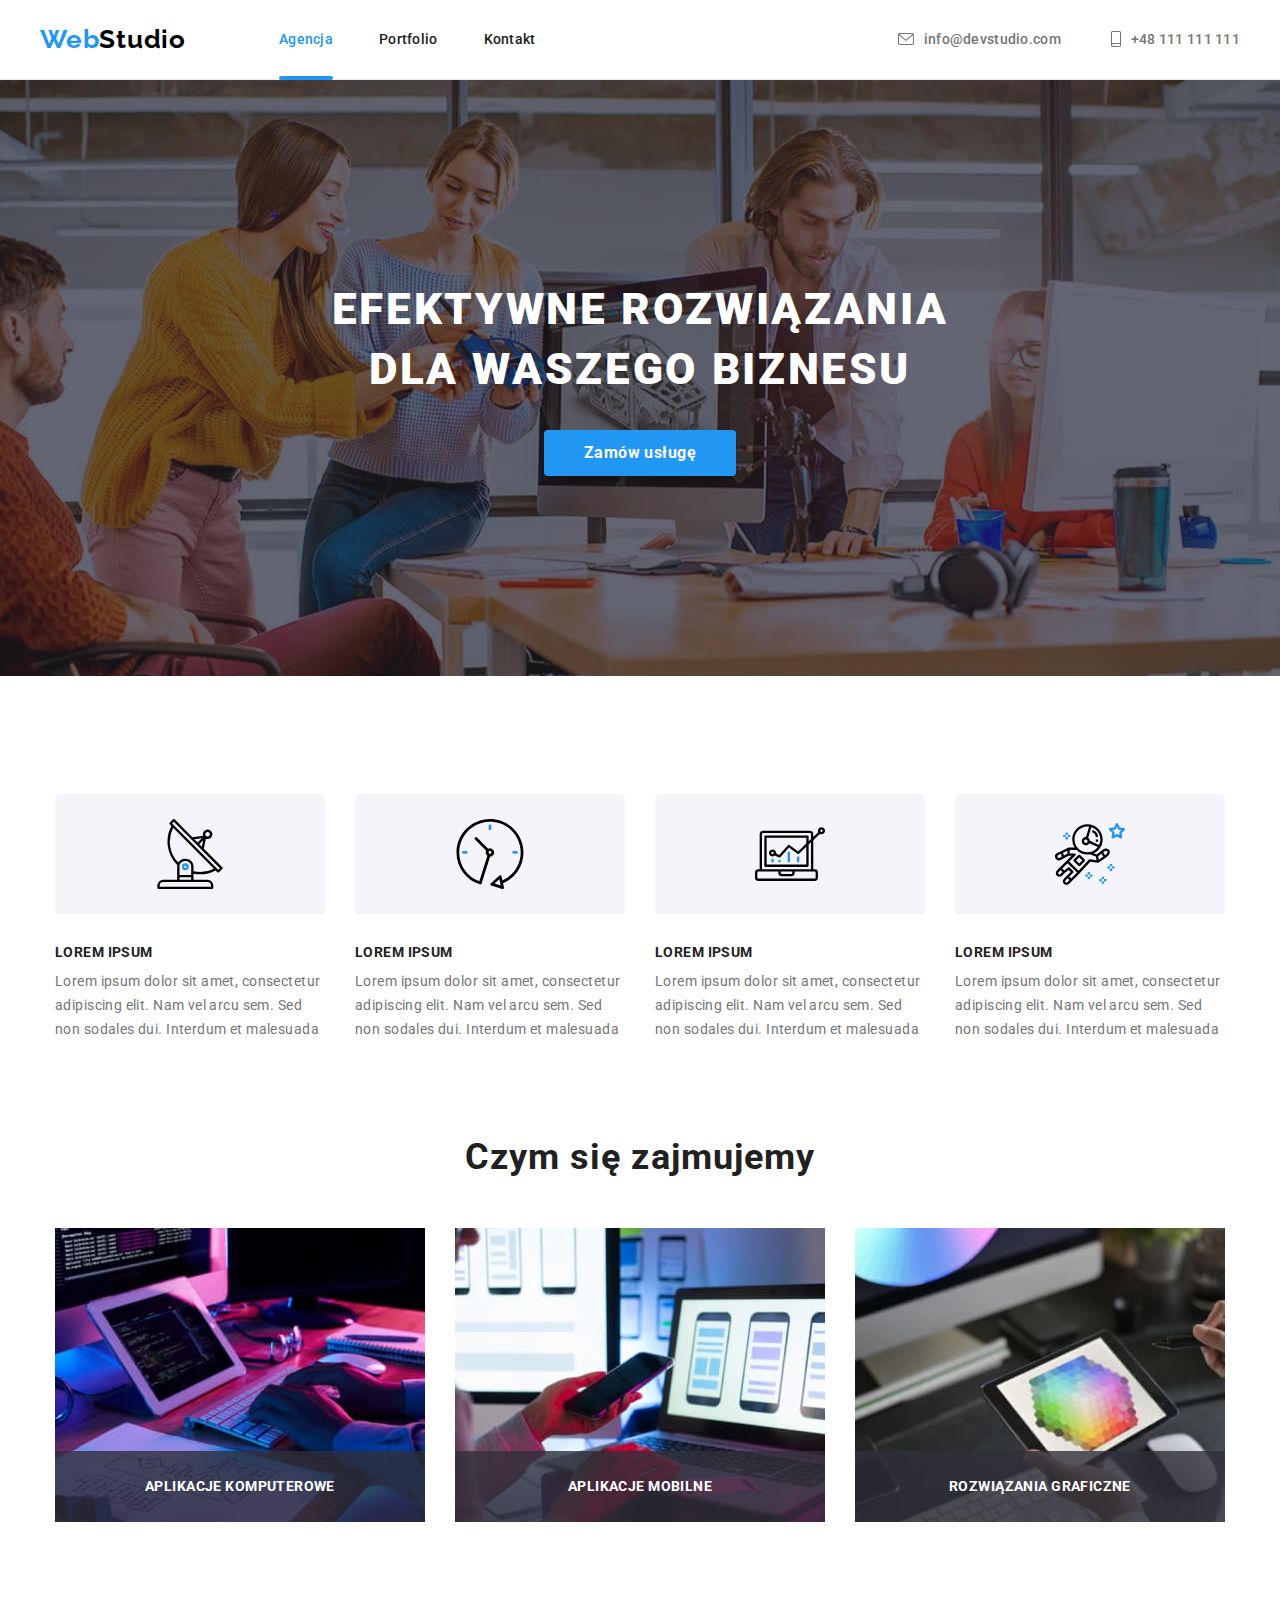
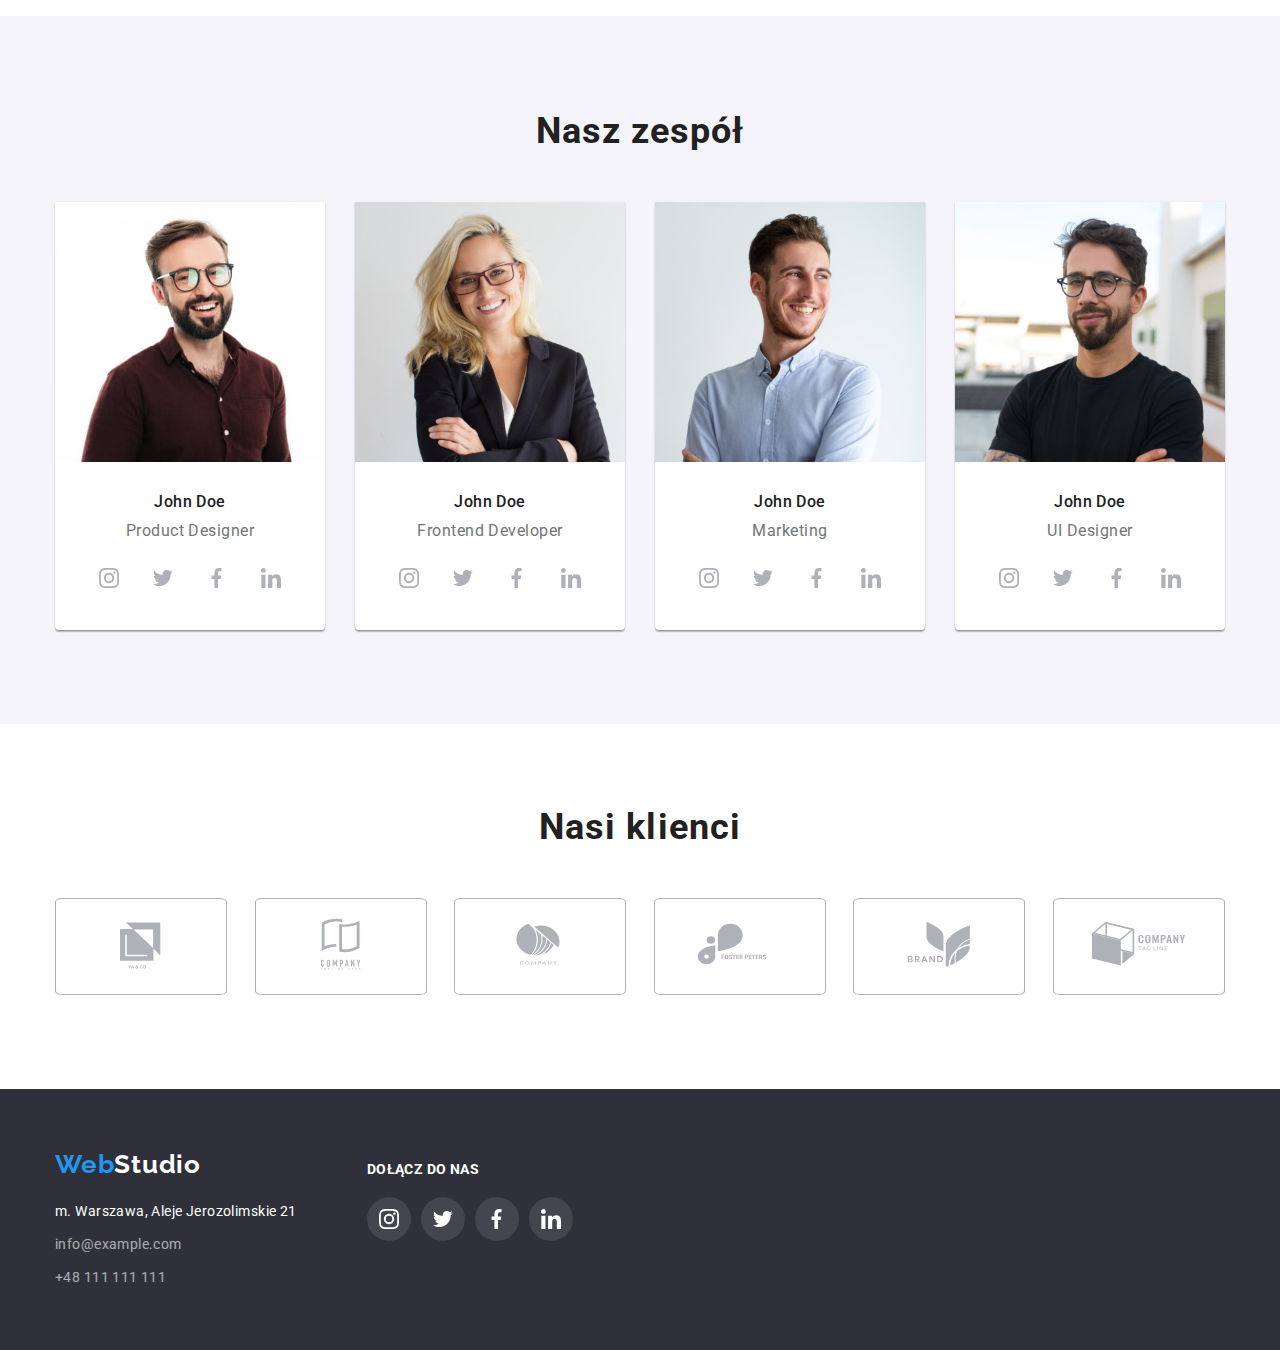
==== index.html @ 005ceef6 "first commit" ====
<!DOCTYPE html>
<html lang="pl">
  <head>
    <meta charset="utf-8" />
    <meta name="viewport" content="width=device-width, initial-scale=1.0" />
    <title>Studio</title>
    <link
      rel="stylesheet"
      href="https://cdnjs.cloudflare.com/ajax/libs/modern-normalize/1.1.0/modern-normalize.min.css"
    />
    <link rel="stylesheet" href="css/styles.css" />
  </head>
  <body>
    <header class="header">
      <div class="container container-header">
        <nav class="navigation">
          <a class="logo" href="index.html">
            <span class="logo-accent">Web</span>Studio
          </a>
          <ul class="list list-navigation">
            <li>
              <a class="link link-navigation link-active" href="index.html">
                Agencja
              </a>
            </li>
            <li>
              <a class="link link-navigation" href="portfolio.html"
                >Portfolio</a
              >
            </li>
            <li><a class="link link-navigation" href="#">Kontakt</a></li>
          </ul>
        </nav>
        <ul class="list list-contact-header">
          <li>
            <a class="link link-contact" href="mailto:info@devstudio.com">
              <svg class="icon-contact-header" width="16" height="12">
                <use href="images/icons.svg#icon-envelope"></use>
              </svg>
              info@devstudio.com
            </a>
          </li>
          <li>
            <a class="link link-contact" href="tel:+48111111111">
              <svg class="icon-contact-header" width="10" height="16">
                <use href="images/icons.svg#icon-smartphone"></use>
              </svg>
              +48 111 111 111
            </a>
          </li>
        </ul>
      </div>
    </header>
    <main>
      <!-- Hero -->

      <section class="hero">
        <div class="container">
          <h1 class="hero-header">
            <span>Efektywne rozwiązania </span><span>dla waszego biznesu</span>
          </h1>
          <button class="btn hero-btn" type="button" data-modal-open>
            Zamów usługę
          </button>
        </div>
      </section>

      <!-- Our strengths -->

      <section>
        <div class="container container-our-strength">
          <h2>&nbsp;</h2>
          <ul class="list list-our-strengths">
            <li class="list-item-our-strengths-margin">
              <div class="our-strength-icon-container">
                <svg class="our-strength-icon">
                  <use href="images/icons.svg#icon-antenna"></use>
                </svg>
              </div>
              <h4 class="our-strength-header-4">LOREM IPSUM</h4>
              <p class="strength-text">
                Lorem ipsum dolor sit amet, consectetur adipiscing elit. Nam vel
                arcu sem. Sed non sodales dui. Interdum et malesuada
              </p>
            </li>
            <li class="list-item-our-strengths-margin">
              <div class="our-strength-icon-container">
                <svg class="our-strength-icon">
                  <use href="images/icons.svg#icon-clock"></use>
                </svg>
              </div>
              <h4 class="our-strength-header-4">LOREM IPSUM</h4>
              <p class="strength-text">
                Lorem ipsum dolor sit amet, consectetur adipiscing elit. Nam vel
                arcu sem. Sed non sodales dui. Interdum et malesuada
              </p>
            </li>
            <li class="list-item-our-strengths-margin">
              <div class="our-strength-icon-container">
                <svg class="our-strength-icon">
                  <use href="images/icons.svg#icon-diagram"></use>
                </svg>
              </div>
              <h4 class="our-strength-header-4">LOREM IPSUM</h4>
              <p class="strength-text">
                Lorem ipsum dolor sit amet, consectetur adipiscing elit. Nam vel
                arcu sem. Sed non sodales dui. Interdum et malesuada
              </p>
            </li>
            <li class="list-item-our-strengths-margin">
              <div class="our-strength-icon-container">
                <svg class="our-strength-icon">
                  <use href="images/icons.svg#icon-astronaut"></use>
                </svg>
              </div>
              <h4 class="our-strength-header-4">LOREM IPSUM</h4>
              <p class="strength-text">
                Lorem ipsum dolor sit amet, consectetur adipiscing elit. Nam vel
                arcu sem. Sed non sodales dui. Interdum et malesuada
              </p>
            </li>
          </ul>
        </div>
      </section>

      <!-- What we do -->

      <section>
        <div class="container container-what-we-do">
          <h2 class="what-we-do-header-2">Czym się zajmujemy</h2>
          <ul class="list list-what-we-do">
            <li class="what-we-do-item">
              <img
                src="images/about_us/programer_typing_on_the_keyboard.jpg"
                alt="Programista piszący kod na klawiaturze"
                width="370"
                height="294"
              />
              <div class="what-we-do-text">aplikacje komputerowe</div>
            </li>
            <li class="what-we-do-item">
              <img
                src="images/about_us/paring_smartphone_with_computer.jpg"
                alt="Osoba próbująca połączyć komórkę z laptopem"
                width="370"
                height="294"
              />
              <div class="what-we-do-text">aplikacje mobilne</div>
            </li>
            <li class="what-we-do-item">
              <img
                src="images/about_us/tablet_with_color_palette.jpg"
                alt="Tablet z paletą barw"
                width="370"
                height="294"
              />
              <div class="what-we-do-text">rozwiązania graficzne</div>
            </li>
          </ul>
        </div>
      </section>

      <!-- Our team -->

      <section class="our-team">
        <div class="container container-our-team">
          <h2 class="our-team-header-2">Nasz zespół</h2>
          <ul class="list list-our-team">
            <li class="team-card">
              <img
                src="images/team/john_doe_img1.jpg"
                alt="Product Designer"
                width="270"
                height="260"
              />
              <h3 class="team-card-heading">John Doe</h3>
              <p class="team-card-content">Product Designer</p>
              <ul class="list-social-media list">
                <li class="list-social-media-item">
                  <a class="list-social-media-link" href="#">
                    <svg class="team-card-social-media-icon">
                      <use href="images/icons.svg#icon-instagram"></use>
                    </svg>
                  </a>
                </li>
                <li class="list-social-media-item">
                  <a class="list-social-media-link" href="#"
                    ><svg class="team-card-social-media-icon">
                      <use href="images/icons.svg#icon-twitter"></use>
                    </svg>
                  </a>
                </li>
                <li class="list-social-media-item">
                  <a class="list-social-media-link" href="#"
                    ><svg class="team-card-social-media-icon">
                      <use href="images/icons.svg#icon-facebook"></use>
                    </svg>
                  </a>
                </li>
                <li class="list-social-media-item">
                  <a class="list-social-media-link" href="#"
                    ><svg class="team-card-social-media-icon">
                      <use href="images/icons.svg#icon-linkedin"></use>
                    </svg>
                  </a>
                </li>
              </ul>
            </li>
            <li class="team-card">
              <img
                src="images/team/john_doe_img2.jpg"
                alt="Frontend Developer"
                width="270"
                height="260"
              />
              <h3 class="team-card-heading">John Doe</h3>
              <p class="team-card-content">Frontend Developer</p>
              <ul class="list-social-media list">
                <li class="list-social-media-item">
                  <a class="list-social-media-link" href="#">
                    <svg class="team-card-social-media-icon">
                      <use href="images/icons.svg#icon-instagram"></use>
                    </svg>
                  </a>
                </li>
                <li class="list-social-media-item">
                  <a class="list-social-media-link" href="#"
                    ><svg class="team-card-social-media-icon">
                      <use href="images/icons.svg#icon-twitter"></use>
                    </svg>
                  </a>
                </li>
                <li class="list-social-media-item">
                  <a class="list-social-media-link" href="#"
                    ><svg class="team-card-social-media-icon">
                      <use href="images/icons.svg#icon-facebook"></use>
                    </svg>
                  </a>
                </li>
                <li class="list-social-media-item">
                  <a class="list-social-media-link" href="#"
                    ><svg class="team-card-social-media-icon">
                      <use href="images/icons.svg#icon-linkedin"></use>
                    </svg>
                  </a>
                </li>
              </ul>
            </li>
            <li class="team-card">
              <img
                src="images/team/john_doe_img3.jpg"
                alt="Marketing"
                width="270"
                height="260"
              />
              <h3 class="team-card-heading">John Doe</h3>
              <p class="team-card-content">Marketing</p>
              <ul class="list-social-media list">
                <li class="list-social-media-item">
                  <a class="list-social-media-link" href="#">
                    <svg class="team-card-social-media-icon">
                      <use href="images/icons.svg#icon-instagram"></use>
                    </svg>
                  </a>
                </li>
                <li class="list-social-media-item">
                  <a class="list-social-media-link" href="#"
                    ><svg class="team-card-social-media-icon">
                      <use href="images/icons.svg#icon-twitter"></use>
                    </svg>
                  </a>
                </li>
                <li class="list-social-media-item">
                  <a class="list-social-media-link" href="#"
                    ><svg class="team-card-social-media-icon">
                      <use href="images/icons.svg#icon-facebook"></use>
                    </svg>
                  </a>
                </li>
                <li class="list-social-media-item">
                  <a class="list-social-media-link" href="#"
                    ><svg class="team-card-social-media-icon">
                      <use href="images/icons.svg#icon-linkedin"></use>
                    </svg>
                  </a>
                </li>
              </ul>
            </li>
            <li class="team-card">
              <img
                src="images/team/john_doe_img4.jpg"
                alt="UI Designer"
                width="270"
                height="260"
              />
              <h3 class="team-card-heading">John Doe</h3>
              <p class="team-card-content">UI Designer</p>
              <ul class="list-social-media list">
                <li class="list-social-media-item">
                  <a class="list-social-media-link" href="#">
                    <svg class="team-card-social-media-icon">
                      <use href="images/icons.svg#icon-instagram"></use>
                    </svg>
                  </a>
                </li>
                <li class="list-social-media-item">
                  <a class="list-social-media-link" href="#"
                    ><svg class="team-card-social-media-icon">
                      <use href="images/icons.svg#icon-twitter"></use>
                    </svg>
                  </a>
                </li>
                <li class="list-social-media-item">
                  <a class="list-social-media-link" href="#"
                    ><svg class="team-card-social-media-icon">
                      <use href="images/icons.svg#icon-facebook"></use>
                    </svg>
                  </a>
                </li>
                <li class="list-social-media-item">
                  <a class="list-social-media-link" href="#"
                    ><svg class="team-card-social-media-icon">
                      <use href="images/icons.svg#icon-linkedin"></use>
                    </svg>
                  </a>
                </li>
              </ul>
            </li>
          </ul>
        </div>
      </section>

      <!-- Our clients -->

      <section class="container">
        <h2 class="our-clients-header-2">Nasi klienci</h2>
        <ul class="our-clients-list list">
          <li>
            <a class="list-our-clients-link" href="#">
              <svg class="our-clients-icon">
                <use href="images/icons.svg#icon-ya_co"></use>
              </svg>
            </a>
          </li>
          <li>
            <a class="list-our-clients-link" href="#">
              <svg class="our-clients-icon">
                <use href="images/icons.svg#icon-company_tagline_here"></use>
              </svg>
            </a>
          </li>
          <li>
            <a class="list-our-clients-link" href="#">
              <svg class="our-clients-icon">
                <use href="images/icons.svg#icon-company"></use>
              </svg>
            </a>
          </li>
          <li>
            <a class="list-our-clients-link" href="#">
              <svg class="our-clients-icon">
                <use href="images/icons.svg#icon-foster_peters"></use>
              </svg>
            </a>
          </li>
          <li>
            <a class="list-our-clients-link" href="#">
              <svg class="our-clients-icon">
                <use href="images/icons.svg#icon-brand"></use>
              </svg>
            </a>
          </li>
          <li>
            <a class="list-our-clients-link" href="#">
              <svg class="our-clients-icon">
                <use href="images/icons.svg#icon-company_tag_line"></use>
              </svg>
            </a>
          </li>
        </ul>
      </section>
    </main>
    <footer class="footer">
      <div class="container container-footer">
        <div>
          <a class="logo footer-logo" href="index.html">
            <span class="logo-accent">Web</span>Studio
          </a>
          <address>
            <ul class="list">
              <li class="footer-list-item">
                <a
                  class="link footer-link footer-link-address"
                  href="https://goo.gl/maps/MsTkYba7Zd39PtxZA"
                  target="_blank"
                  >m. Warszawa, Aleje Jerozolimskie 21
                </a>
              </li>
              <li class="footer-list-item">
                <a class="link footer-link" href="emailto:info@example.com">
                  info@example.com
                </a>
              </li>
              <li class="footer-list-item">
                <a class="link footer-link" href="tel:+48111111111">
                  +48 111 111 111
                </a>
              </li>
            </ul>
          </address>
        </div>
        <div class="footer-join-us">
          <h3 class="footer-heading-3">Dołącz do nas</h3>
          <ul class="footer-list-social-media list">
            <li class="list-social-media-item">
              <a
                class="list-social-media-link footer-list-social-media-link"
                href="#"
              >
                <svg
                  class="team-card-social-media-icon footer-social-media-icon"
                >
                  <use href="images/icons.svg#icon-instagram"></use>
                </svg>
              </a>
            </li>
            <li class="list-social-media-item">
              <a
                class="list-social-media-link footer-list-social-media-link"
                href="#"
              >
                <svg
                  class="team-card-social-media-icon footer-social-media-icon"
                >
                  <use href="images/icons.svg#icon-twitter"></use>
                </svg>
              </a>
            </li>
            <li class="list-social-media-item">
              <a
                class="list-social-media-link footer-list-social-media-link"
                href="#"
              >
                <svg
                  class="team-card-social-media-icon footer-social-media-icon"
                >
                  <use href="images/icons.svg#icon-facebook"></use>
                </svg>
              </a>
            </li>
            <li class="list-social-media-item">
              <a
                class="list-social-media-link footer-list-social-media-link"
                href="#"
              >
                <svg
                  class="team-card-social-media-icon footer-social-media-icon"
                >
                  <use href="images/icons.svg#icon-linkedin"></use>
                </svg>
              </a>
            </li>
          </ul>
        </div>
      </div>
    </footer>
    <div class="modal-backdrop is-hidden" data-modal>
      <div class="modal-window">
        <button class="modal-window__btn" type="button" data-modal-close>
          <svg
            width="10"
            height="10"
            viewBox="0 0 11 11"
            fill="none"
            xmlns="http://www.w3.org/2000/svg"
          >
            <path
              d="M11 1.10786L9.89214 0L5.5 4.39214L1.10786 0L0 1.10786L4.39214 5.5L0 9.89214L1.10786 11L5.5 6.60786L9.89214 11L11 9.89214L6.60786 5.5L11 1.10786Z"
              fill="black"
            />
          </svg>
        </button>
      </div>
    </div>
    <script src="./js/modal.js"></script>
  </body>
</html>
---- css/styles.css ----
@import url("https://fonts.googleapis.com/css2?family=Raleway:wght@700&family=Roboto:wght@400;500;700;900&display=swap");

:root {
  --main-text-color: #757575;
  --secondary-text-color: #212121;
  --dark-background-color: #2f303a;
  --light-background-color: #f5f4fa;
  --light-color: #fff;
  --logo-text-color: #000;
  --accent: #2196f3;
  --border-bottom-color: #ececec;
  --border-projects-item-color: #eeeeee;
  --social-media-icon-color: #afb1b8;
  --our-clients-color: #afb1b8;
}

body {
  font-family: "Roboto", sans-serif;
  color: var(--main-text-color);
  font-size: 14px;
}

h1,
h2,
h3,
h4,
h5,
h6 {
  margin: 0;
  /* padding: 0; - probably to remove*/
}
ul {
  margin: 0;
  padding: 0;
}

p {
  margin: 0;
  padding: 0;
}

img {
  display: block;
}

.list {
  list-style: none;
}

.container {
  width: 1200px;
  padding: 0 15px;
  margin: auto;
  /* margin auto - center container horizontally */
}

.navigation,
.list-navigation,
.list-contact-header,
.container-header {
  display: flex;
  align-items: center;
}

.header {
  border-bottom: 1px solid var(--border-bottom-color);
}

.container-header {
  padding: 24px 0;
  justify-content: space-between;
}

.logo {
  margin-right: 93px;
  font-family: "Raleway", sans-serif;
  text-decoration: none;
  color: var(--logo-text-color);
  font-size: 26px;
  font-weight: 700;
  line-height: 1.192;
  letter-spacing: 0.03em;
}

.logo-accent {
  color: var(--accent);
}

.link-contact {
  display: flex;
  align-items: center;
}

.icon-contact-header {
  margin-right: 10px;
  fill: var(--main-text-color);
  transition: fill 250ms cubic-bezier(0.4, 0, 0.2, 1);
}

.link-contact:hover > .icon-contact-header,
.link-contact:focus > .icon-contact-header {
  fill: var(--accent);
}

/* hero */

.hero {
  max-width: 1600px;
  margin: auto;
  padding: 200px 0;
  text-align: center;
  background-image: linear-gradient(
      90deg,
      rgba(47, 48, 58, 0.4) 0%,
      rgba(47, 48, 58, 0.4) 100%
    ),
    url(../images/hero/team_working_at_car_model.jpg);
  background-repeat: no-repeat;
  background-position: center 0;
}

.hero-header {
  display: flex;
  flex-direction: column;
  font-size: 44px;
  font-weight: 900;
  line-height: 1.36;
  color: var(--light-color);
  letter-spacing: 0.06em;
  text-transform: uppercase;
}

/* Our strengths */
.list-our-strengths {
  display: flex;
}

.hero,
.container-our-strength,
.container-what-we-do {
  margin-bottom: 94px;
}

.list-item-our-strengths-margin:not(:last-of-type) {
  margin-right: 30px;
}

.our-strength-header-4 {
  margin-bottom: 10px;
  font-size: 14px;
  line-height: 1.143;
  letter-spacing: 0.03em;
  color: var(--secondary-text-color);
}

.our-strength-icon-container {
  margin-bottom: 30px;
  padding: 25px 0;
  border-radius: 4px;
  background-color: var(--light-background-color);
}

.our-strength-icon {
  display: block;
  margin: 0 auto;
  width: 70px;
  height: 70px;
}

/* What we do */

.what-we-do-header-2,
.our-team-header-2 {
  margin-bottom: 50px;
  font-size: 36px;
  line-height: 1.167;
  letter-spacing: 0.03em;
  color: var(--secondary-text-color);
  text-align: center;
}
.list-what-we-do {
  display: flex;
  justify-content: space-between;
}

.what-we-do-item {
  position: relative;
}

.what-we-do-text {
  position: absolute;
  inset: auto 0 0 0;
  /* bottom: 0;
  left: 0;
  right: 0; */
  padding: 27px 0;
  text-align: center;
  letter-spacing: 0.03em;
  text-transform: uppercase;
  font-weight: 700;
  color: var(--light-color);
  background-color: rgba(47, 48, 58, 0.8);
}
/* Our team */

.our-team {
  background-color: var(--light-background-color);
}

.container-our-team {
  padding-top: 94px;
  padding-bottom: 94px;
}

.list-our-team {
  display: flex;
  justify-content: space-between;
}

.team-card {
  padding-bottom: 30px;
  width: 270px;
  font-size: 16px;
  text-align: center;
  background-color: var(--light-color);
  box-shadow: 0px 1px 3px rgba(0, 0, 0, 0.12), 0px 1px 1px rgba(0, 0, 0, 0.14),
    0px 2px 1px rgba(0, 0, 0, 0.2);
  border-radius: 0 0 4px 4px;
}

.team-card-heading {
  margin-top: 30px;
  margin-bottom: 10px;
  font-size: 16px;
  font-weight: 500;
  line-height: 1.188;
  letter-spacing: 0.03em;
}

.team-card-content {
  line-height: 1.188;
  letter-spacing: 0.03em;
}

.team-card-heading,
.header-3-project {
  color: var(--secondary-text-color);
}

.list-social-media {
  display: flex;
  margin-left: 32px;
  margin-right: 32px;
  margin-top: 16px;
  justify-content: center;
}

.list-social-media-item:not(:last-of-type) {
  margin-right: 10px;
}

.team-card-social-media-icon {
  width: 20px;
  height: 20px;
  fill: var(--social-media-icon-color);
  transition: fill 250ms cubic-bezier(0.4, 0, 0.2, 1);
}

.list-social-media-link {
  display: block;
  padding: 12px;
  height: 44px;
  border-radius: 50%;
  transition: background-color 250ms cubic-bezier(0.4, 0, 0.2, 1);
}

.list-social-media-link:hover,
.list-social-media-link:focus {
  outline: none;
  background-color: var(--accent);
}

.list-social-media-link:focus > .team-card-social-media-icon,
.list-social-media-link:hover > .team-card-social-media-icon {
  fill: var(--light-color);
}

.link {
  letter-spacing: 0.02em;
  text-decoration: none;
  transition: color 250ms cubic-bezier(0.4, 0, 0.2, 1);
}

.link-navigation {
  margin-right: 46px;
  font-weight: 500;
  color: var(--secondary-text-color);
}

.link-contact {
  margin-left: 50px;
  font-weight: 500;
  color: var(--main-text-color);
}

.link:hover,
.link:focus,
.link-active {
  color: var(--accent);
}

.link-active {
  position: relative;
}

.link-active::after {
  content: "";
  position: absolute;
  display: block;
  margin-top: 28px;
  left: 0;
  right: 0;
  height: 4px;
  border-radius: 2px;
  background-color: var(--accent);
}

/* btn = button */
.btn {
  padding: 6px 22px;
  font-weight: 500;
  font-size: 16px;
  line-height: 1.62;
  letter-spacing: 0.03em;
  color: var(--secondary-text-color);
  background-color: var(--light-background-color);
  border: none;
  border-radius: 4px;
  cursor: pointer;
  transition: 250ms cubic-bezier(0.4, 0, 0.2, 1);
  transition-property: box-shadow, background-color, color;
}

.btn:hover,
.btn:focus,
.hero-btn {
  color: var(--light-color);
  background-color: var(--accent);
  box-shadow: 0px 3px 1px rgba(0, 0, 0, 0.1), 0px 1px 2px rgba(0, 0, 0, 0.08),
    0px 2px 2px rgba(0, 0, 0, 0.12);
}

.btn.hero-btn {
  margin-top: 30px;
  padding: 10px 40px;
  font-weight: 700;
  box-shadow: 0px 4px 4px rgba(0, 0, 0, 0.15);
}

.project-type {
  font-size: 16px;
  line-height: 1.87;
  letter-spacing: 0.03em;
  color: var(--main-text-color);
}

.strength-text {
  line-height: 1.71;
  letter-spacing: 0.03em;
}

/* Our clients */

.our-clients-header-2 {
  margin-top: 82px;
  margin-bottom: 50px;
  font-size: 36px;
  line-height: 1.17;
  letter-spacing: 0.03em;
  text-align: center;
  color: var(--secondary-text-color);
}

.our-clients-list {
  display: flex;
  justify-content: space-between;
}

.list-our-clients-link {
  display: block;
  padding: 16px 32px;
  border: 1px solid var(--our-clients-color);
  border-radius: 4%;
  transition: border-color 250ms cubic-bezier(0.4, 0, 0.2, 1);
}

.list-our-clients-link:not(:last-of-type) {
  margin-right: 30px;
}

.list-our-clients-link:hover,
.list-our-clients-link:focus {
  outline: none;
  border-color: var(--accent);
}

.list-our-clients-link:hover > .our-clients-icon,
.list-our-clients-link:focus > .our-clients-icon {
  fill: var(--accent);
}

.our-clients-icon {
  width: 106px;
  height: 60px;
  fill: var(--social-media-icon-color);
  transition: fill 250ms cubic-bezier(0.4, 0, 0.2, 1);
}

/* footer */

.footer {
  margin-top: 94px;
  padding-top: 60px;
  padding-bottom: 60px;
  color: var(--light-color);
  background-color: var(--dark-background-color);
}

.container-footer {
  display: flex;
}

.footer-join-us {
  margin-top: 12px;
  margin-left: 70px;
}

.footer-heading-3 {
  font-size: 14px;
  letter-spacing: 0.03em;
  text-transform: uppercase;
}

.footer-list-item:not(:last-of-type) {
  margin-bottom: 9px;
}

.footer-list-social-media {
  display: flex;
  margin-top: 20px;
}

.footer-list-social-media-link {
  background-color: rgba(255, 255, 255, 0.1);
}

.footer-social-media-icon {
  fill: var(--light-color);
}

.footer-logo {
  display: block;
  margin-bottom: 20px;
  color: var(--light-color);
}

.footer-link {
  font-style: normal;
  line-height: 1.71;
  letter-spacing: 0.03em;
  color: var(--light-color);
  opacity: 0.6;
}

.footer-link-address {
  opacity: 1;
}

/* PORTFOLIO */

/* section our projects */

.container-our-projects {
  margin-top: 94px;
  margin-bottom: 64px;
}

.list-btn,
.list-projects {
  display: flex;
}

.list-btn {
  margin-bottom: 50px;
  justify-content: center;
}

.list-btn-item:not(:last-of-type) {
  margin-right: 8px;
}

.list-projects {
  flex-wrap: wrap;
  justify-content: space-between;
}

.list-projects-item {
  position: relative;
  overflow: hidden;
  margin-bottom: 30px;
  border: 1px solid var(--border-projects-item-color);
  transition: box-shadow 250ms cubic-bezier(0.4, 0, 0.2, 1);
}

.list-projects-item:hover {
  box-shadow: 0px 1px 1px rgba(0, 0, 0, 0.12), 0px 4px 4px rgba(0, 0, 0, 0.06),
    1px 4px 6px rgba(0, 0, 0, 0.16);
}

.list-projects-item:hover .our-projects-info-overlay {
  transform: translateY(0%);
}
.list-projects-item-content {
  padding: 20px 24px;
  background-color: var(--light-color);
  position: relative;
  z-index: 1;
}

.header-3-project {
  margin-bottom: 4px;
  font-size: 18px;
  font-weight: 700;
  line-height: 2;
  letter-spacing: 0.06em;
}

.our-projects-info-overlay {
  position: absolute;
  transform: translateY(100%);
  top: 0;
  bottom: 110px;
  padding: 49px 24px;
  width: 100%;
  height: 100%;
  background-color: rgba(33, 150, 243, 0.9);
  font-size: 18px;
  line-height: 1.6;
  letter-spacing: 0.03em;
  color: var(--light-color);
  transition: transform 250ms cubic-bezier(0.4, 0, 0.2, 1);
}

.modal-backdrop {
  position: fixed;
  background-color: rgba(0, 0, 0, 0.2);
  top: 0;
  bottom: 0px;
  left: 0;
  right: 0;
  display: flex;
  opacity: 1;
  transition: opacity 1s, visibility 1s, transform 0.3s ease-out;
  transform: scale(1);
}

.modal-window {
  position: relative;
  width: 528px;
  min-height: 581px;
  background-color: #fff;
  margin: auto;
  box-shadow: 0px 1px 3px rgba(0, 0, 0, 0.12), 0px 1px 1px rgba(0, 0, 0, 0.14),
    0px 2px 1px rgba(0, 0, 0, 0.2);
  border-radius: 4px;
}

.modal-window__btn {
  display: flex;
  justify-content: center;
  align-items: center;
  position: absolute;
  top: 8px;
  right: 8px;
  width: 30px;
  height: 30px;
  border: 1px solid rgba(0, 0, 0, 0.1);
  border-radius: 50%;
  background-color: var(--light-color);
  cursor: pointer;
}

.is-hidden {
  visibility: hidden;
  opacity: 0;
  transform: scale(0);
  pointer-events: auto;
}
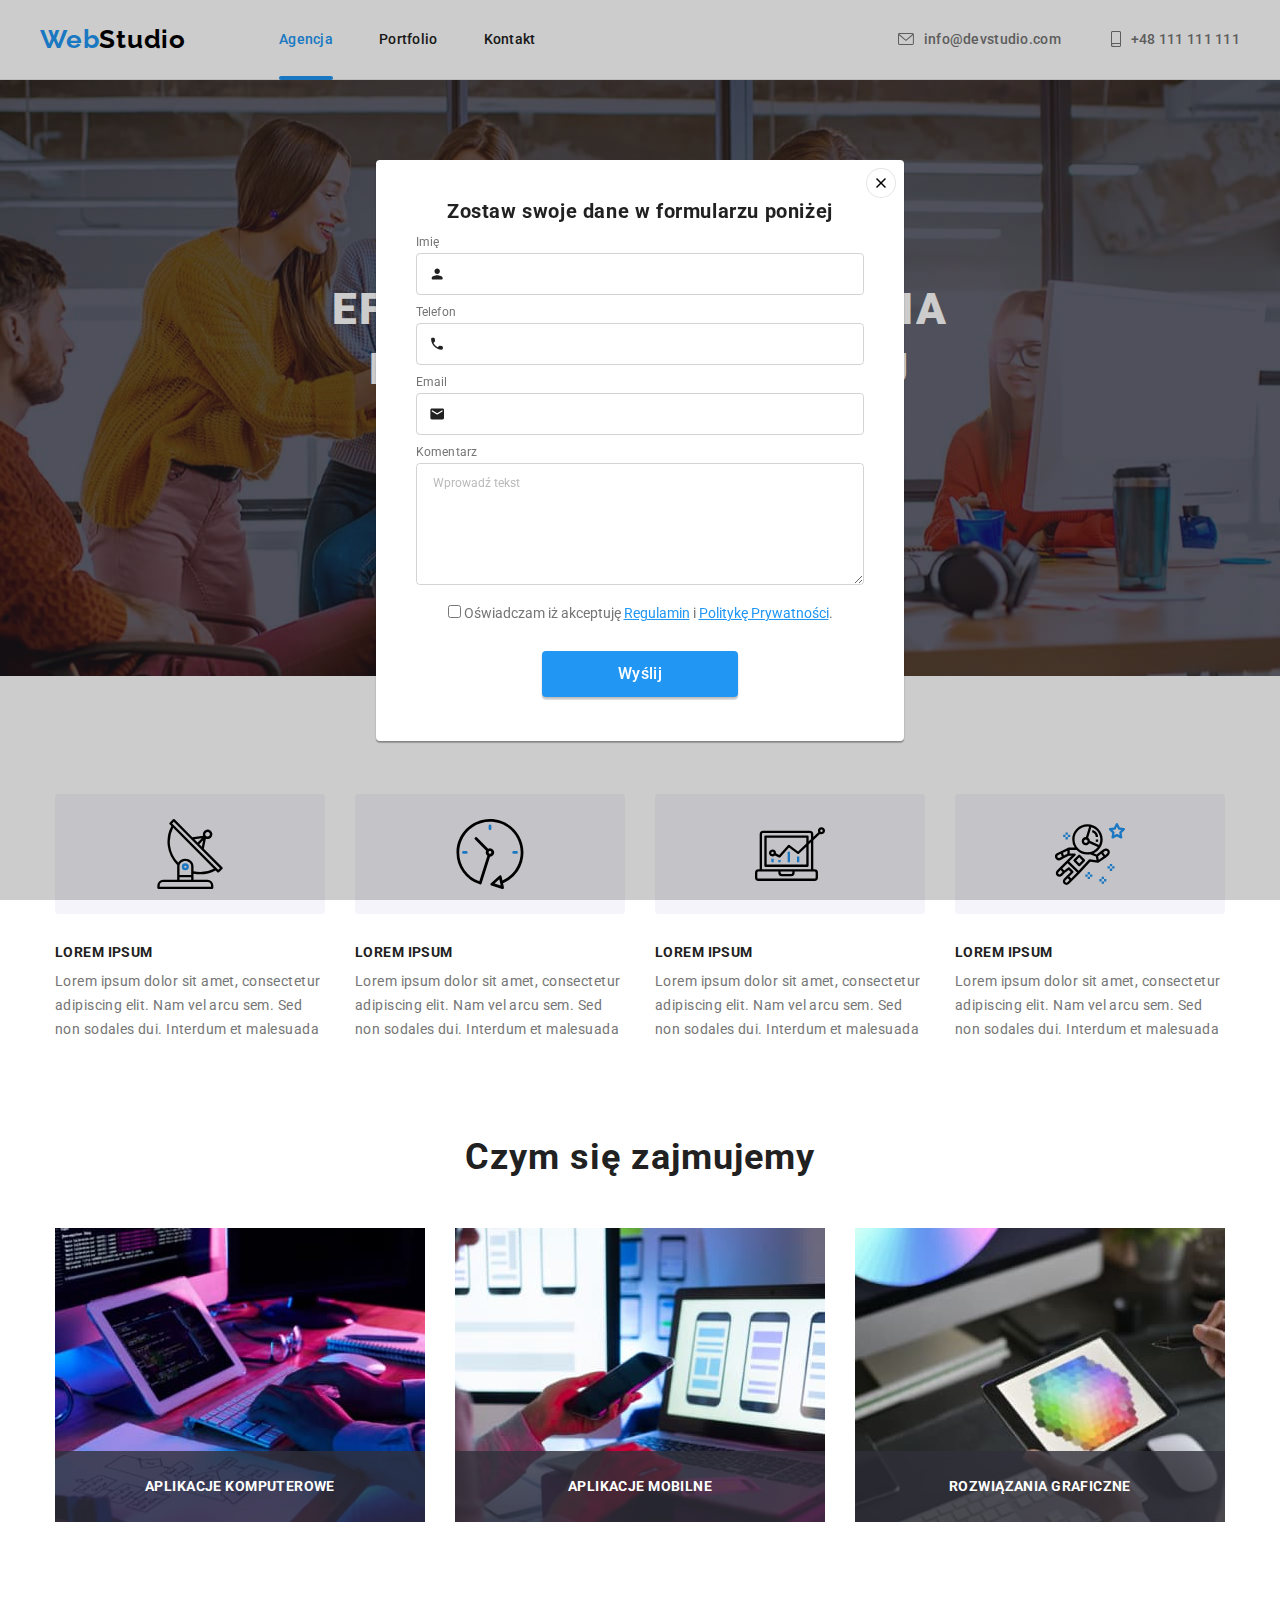
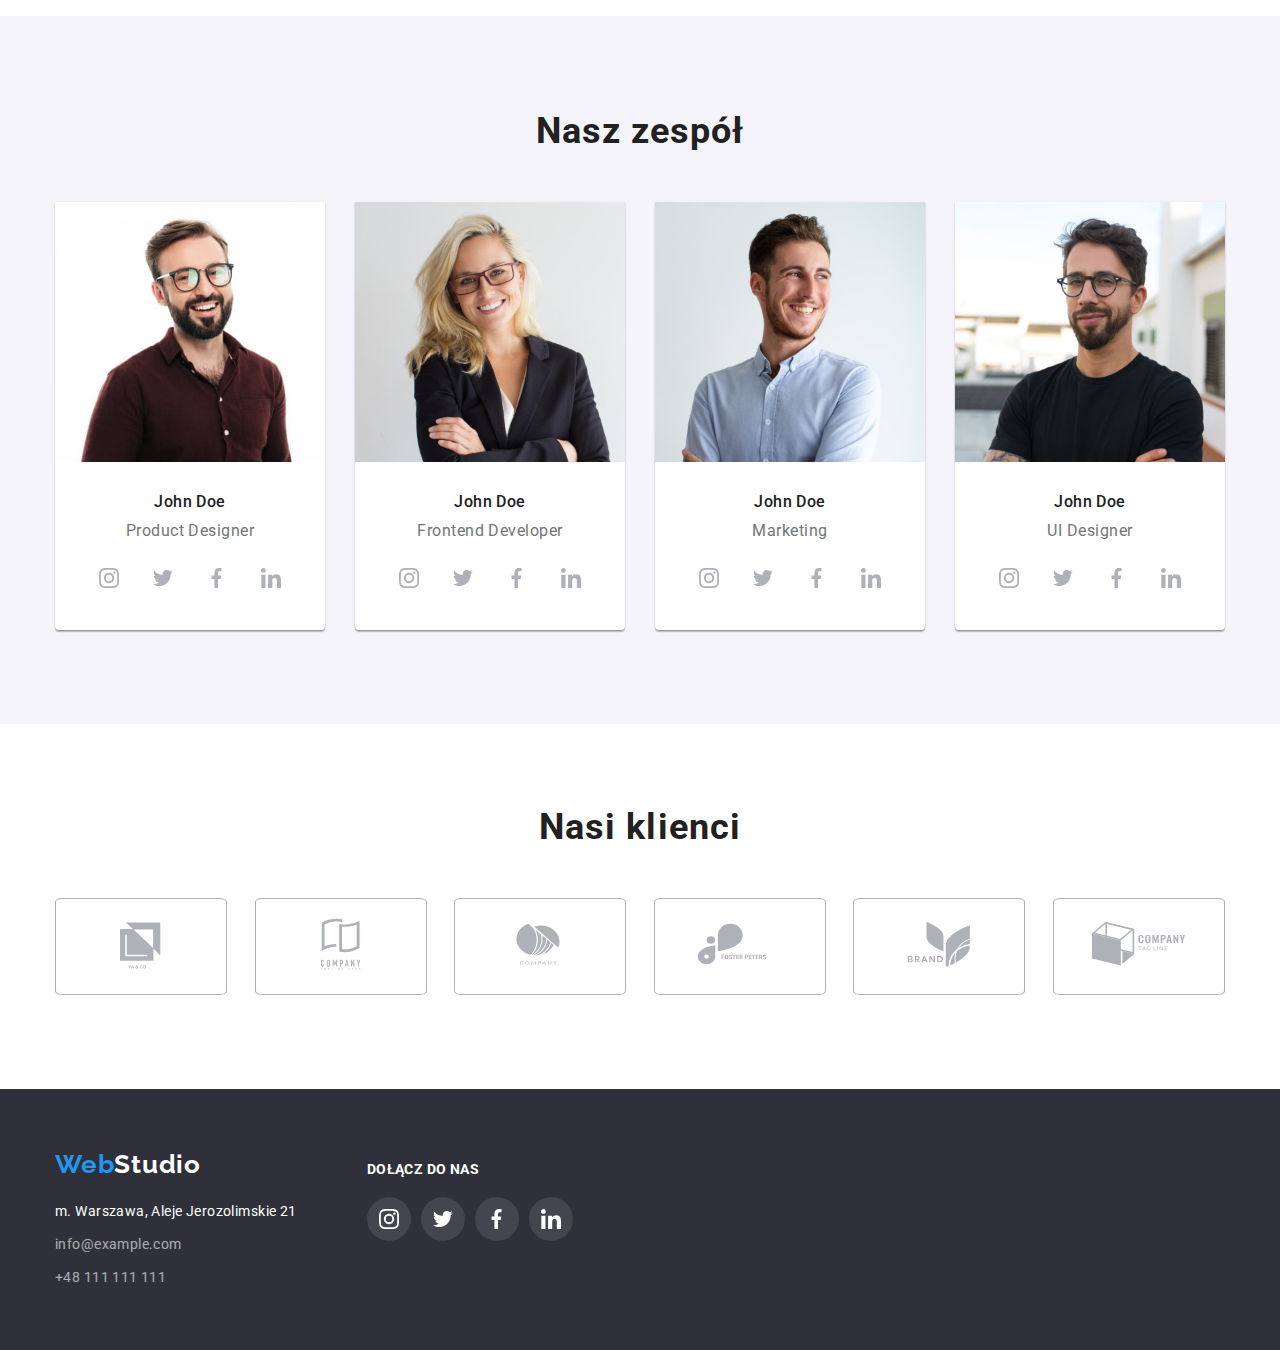
==== commit 5417d2d7: "feat(modal form): add content to modal window" ====
--- a/index.html
+++ b/index.html
@@ -464,22 +464,78 @@
         </div>
       </div>
     </footer>
-    <div class="modal-backdrop is-hidden" data-modal>
+
+    <!-- Modal window -->
+
+    <div class="modal-backdrop" data-modal>
       <div class="modal-window">
         <button class="modal-window__btn" type="button" data-modal-close>
-          <svg
-            width="10"
-            height="10"
-            viewBox="0 0 11 11"
-            fill="none"
-            xmlns="http://www.w3.org/2000/svg"
-          >
-            <path
-              d="M11 1.10786L9.89214 0L5.5 4.39214L1.10786 0L0 1.10786L4.39214 5.5L0 9.89214L1.10786 11L5.5 6.60786L9.89214 11L11 9.89214L6.60786 5.5L11 1.10786Z"
-              fill="black"
-            />
+          <svg class="modal-window-close-icon">
+            <use href="images/icons.svg#icon-x"></use>
           </svg>
         </button>
+        <h2 class="modal-title">Zostaw swoje dane w formularzu poniżej</h2>
+        <form class="modal-form" name="order_form" autocomplete="on" novalidate>
+          <label class="modal-form-label" for="first-name">Imię</label>
+          <div class="modal-form-input-holder">
+            <svg class="modal-form-icon">
+              <use href="images/icons.svg#icon-person" />
+            </svg>
+            <input
+              class="modal-form-input"
+              id="first-name"
+              type="text"
+              name="first-name"
+            />
+          </div>
+
+          <label class="modal-form-label" for="telephone">Telefon</label>
+          <div class="modal-form-input-holder">
+            <svg class="modal-form-icon">
+              <use href="images/icons.svg#icon-phone" />
+            </svg>
+            <input
+              class="modal-form-input"
+              id="telephone"
+              type="tel"
+              name="telephone"
+            />
+          </div>
+
+          <label class="modal-form-label" for="email">Email</label>
+          <div class="modal-form-input-holder">
+            <svg class="modal-form-icon">
+              <use href="images/icons.svg#icon-email" />
+            </svg>
+            <input
+              class="modal-form-input"
+              id="email"
+              type="email"
+              name="email"
+            />
+          </div>
+
+          <label class="modal-form-label" for="comment">Komentarz</label>
+          <div class="modal-form-input-holder">
+            <textarea
+              class="modal-form-input modal-form-textarea"
+              id="comment"
+              type="text"
+              name="comment"
+              placeholder="Wprowadź tekst"
+            ></textarea>
+          </div>
+
+          <div class="user-policy">
+            <input type="checkbox" id="user-policy" name="user-policy" />
+            <label for="user-policy">
+              Oświadczam iż akceptuję
+              <a class="modal-form-link" href="#">Regulamin</a> i
+              <a class="modal-form-link" href="#">Politykę Prywatności</a>.
+            </label>
+          </div>
+          <button class="btn modal-form-btn" type="submit">Wyślij</button>
+        </form>
       </div>
     </div>
     <script src="./js/modal.js"></script>
--- a/css/styles.css
+++ b/css/styles.css
@@ -12,6 +12,9 @@
   --border-projects-item-color: #eeeeee;
   --social-media-icon-color: #afb1b8;
   --our-clients-color: #afb1b8;
+  /* with opacity */
+  --border-input-holder: #21212133;
+  --textarea-placeholder-color: #75757580;
 }
 
 body {
@@ -343,7 +346,8 @@
 
 .btn:hover,
 .btn:focus,
-.hero-btn {
+.hero-btn,
+.modal-form-btn {
   color: var(--light-color);
   background-color: var(--accent);
   box-shadow: 0px 3px 1px rgba(0, 0, 0, 0.1), 0px 1px 2px rgba(0, 0, 0, 0.08),
@@ -590,9 +594,96 @@
   cursor: pointer;
 }
 
+.modal-window-close-icon {
+  width: 10px;
+  height: 10px;
+}
+
 .is-hidden {
   visibility: hidden;
   opacity: 0;
   transform: scale(0);
   pointer-events: auto;
 }
+
+.modal-title {
+  margin-top: 40px;
+  padding-bottom: 2px;
+  font-size: 20px;
+  letter-spacing: 0.03em;
+  text-align: center;
+  color: var(--secondary-text-color);
+}
+
+.modal-form {
+  display: flex;
+  flex-direction: column;
+  margin: 0 40px;
+}
+
+.modal-form-label {
+  margin-top: 10px;
+  margin-bottom: 4px;
+  font-size: 12px;
+  line-height: 1.17;
+  letter-spacing: 0.01em;
+}
+
+.modal-form-input-holder {
+  display: flex;
+  border: 1px solid var(--border-input-holder);
+  border-radius: 4px;
+}
+
+.modal-form-input-holder:hover,
+.modal-form-input-holder:focus-within {
+  border: 1px solid var(--accent);
+}
+
+.modal-form-input {
+  padding: 12px 0;
+  width: 100%;
+  border: transparent;
+  outline: none;
+  border-radius: 4px;
+}
+
+.modal-form-textarea {
+  padding: 12px 16px;
+  min-height: 120px;
+}
+
+.modal-form-textarea::placeholder {
+  font-size: 12px;
+  line-height: 1.17;
+  color: var(--textarea-placeholder-color);
+}
+
+.modal-form-icon {
+  margin-top: 11px;
+  margin-left: 12px;
+  margin-right: 12px;
+  width: 18px;
+  height: 18px;
+  fill: var(--secondary-text-color);
+}
+
+.modal-form-input-holder:hover .modal-form-icon,
+.modal-form-input-holder:focus-within .modal-form-icon {
+  fill: var(--accent);
+}
+
+.modal-form-btn {
+  margin-top: 30px;
+  padding: 10px 76px;
+  align-self: center;
+}
+
+.user-policy {
+  margin-top: 20px;
+  align-self: center;
+}
+
+.modal-form-link {
+  color: var(--accent);
+}
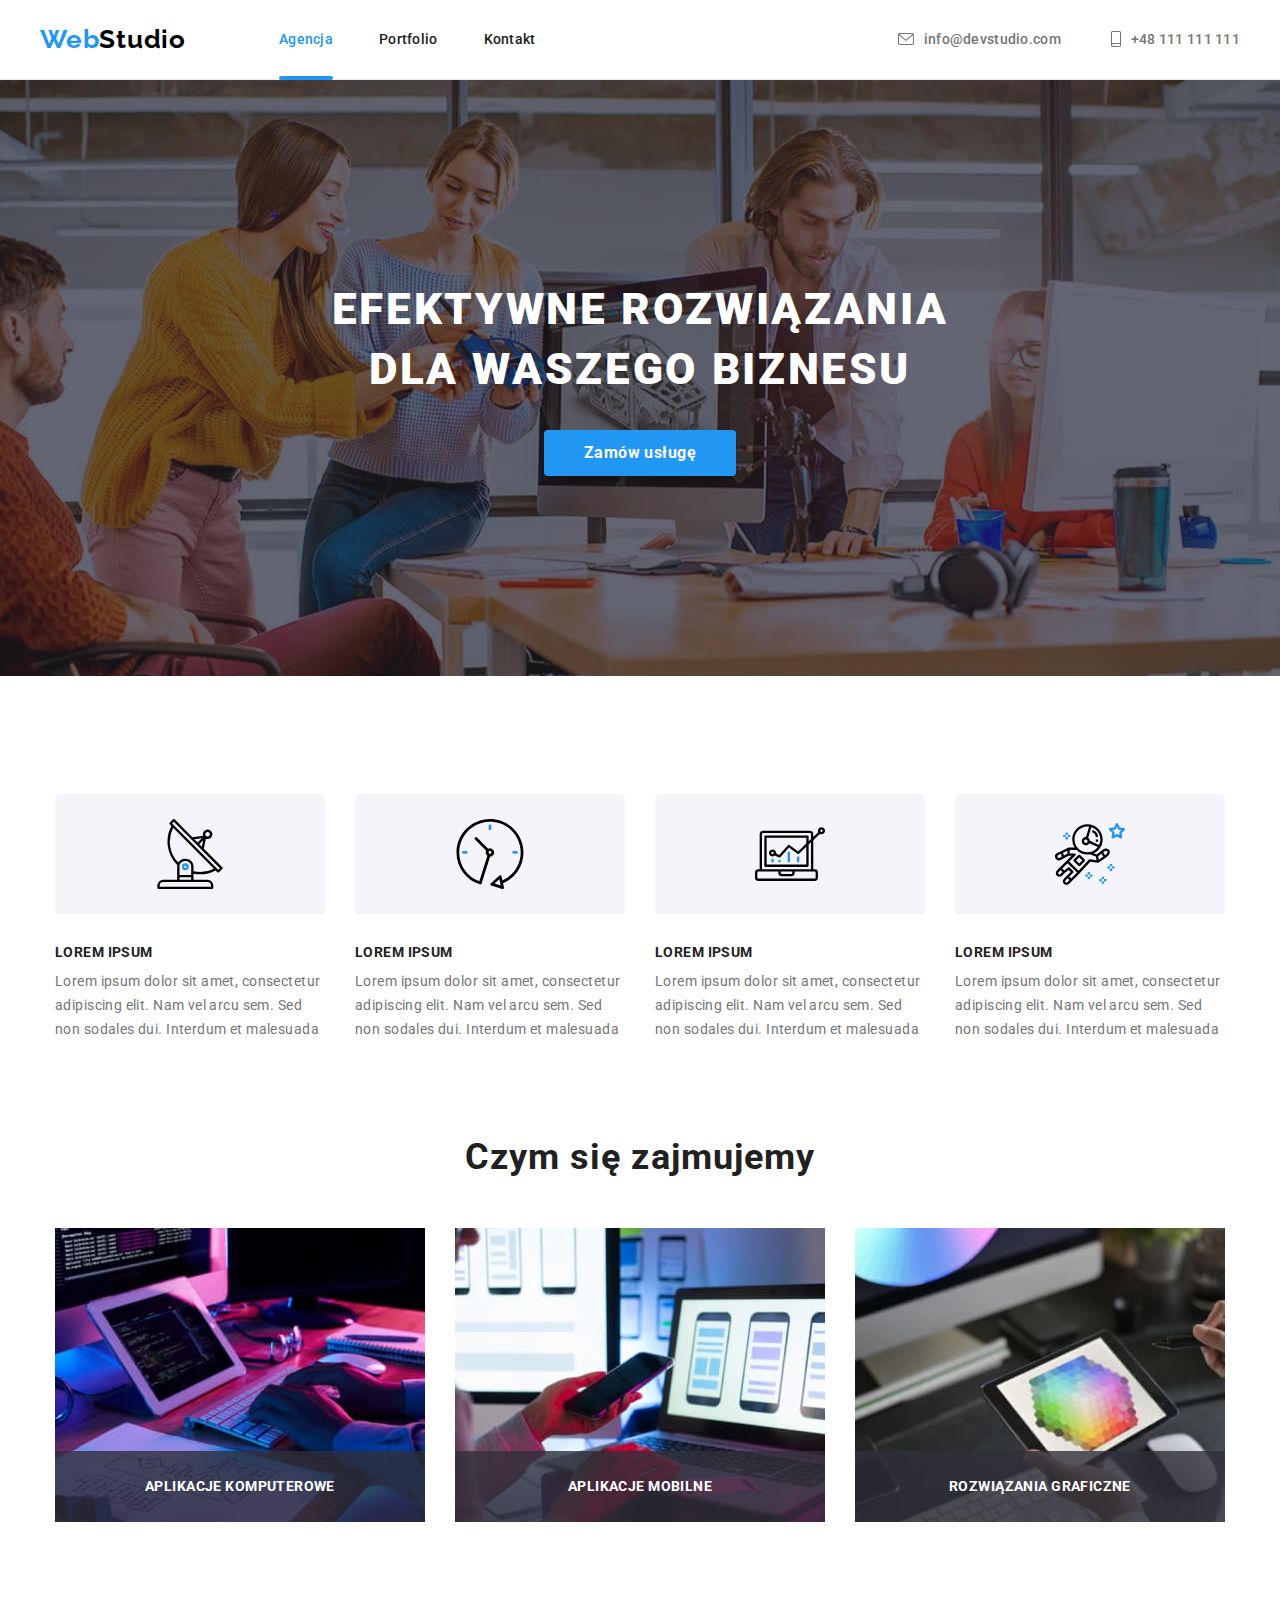
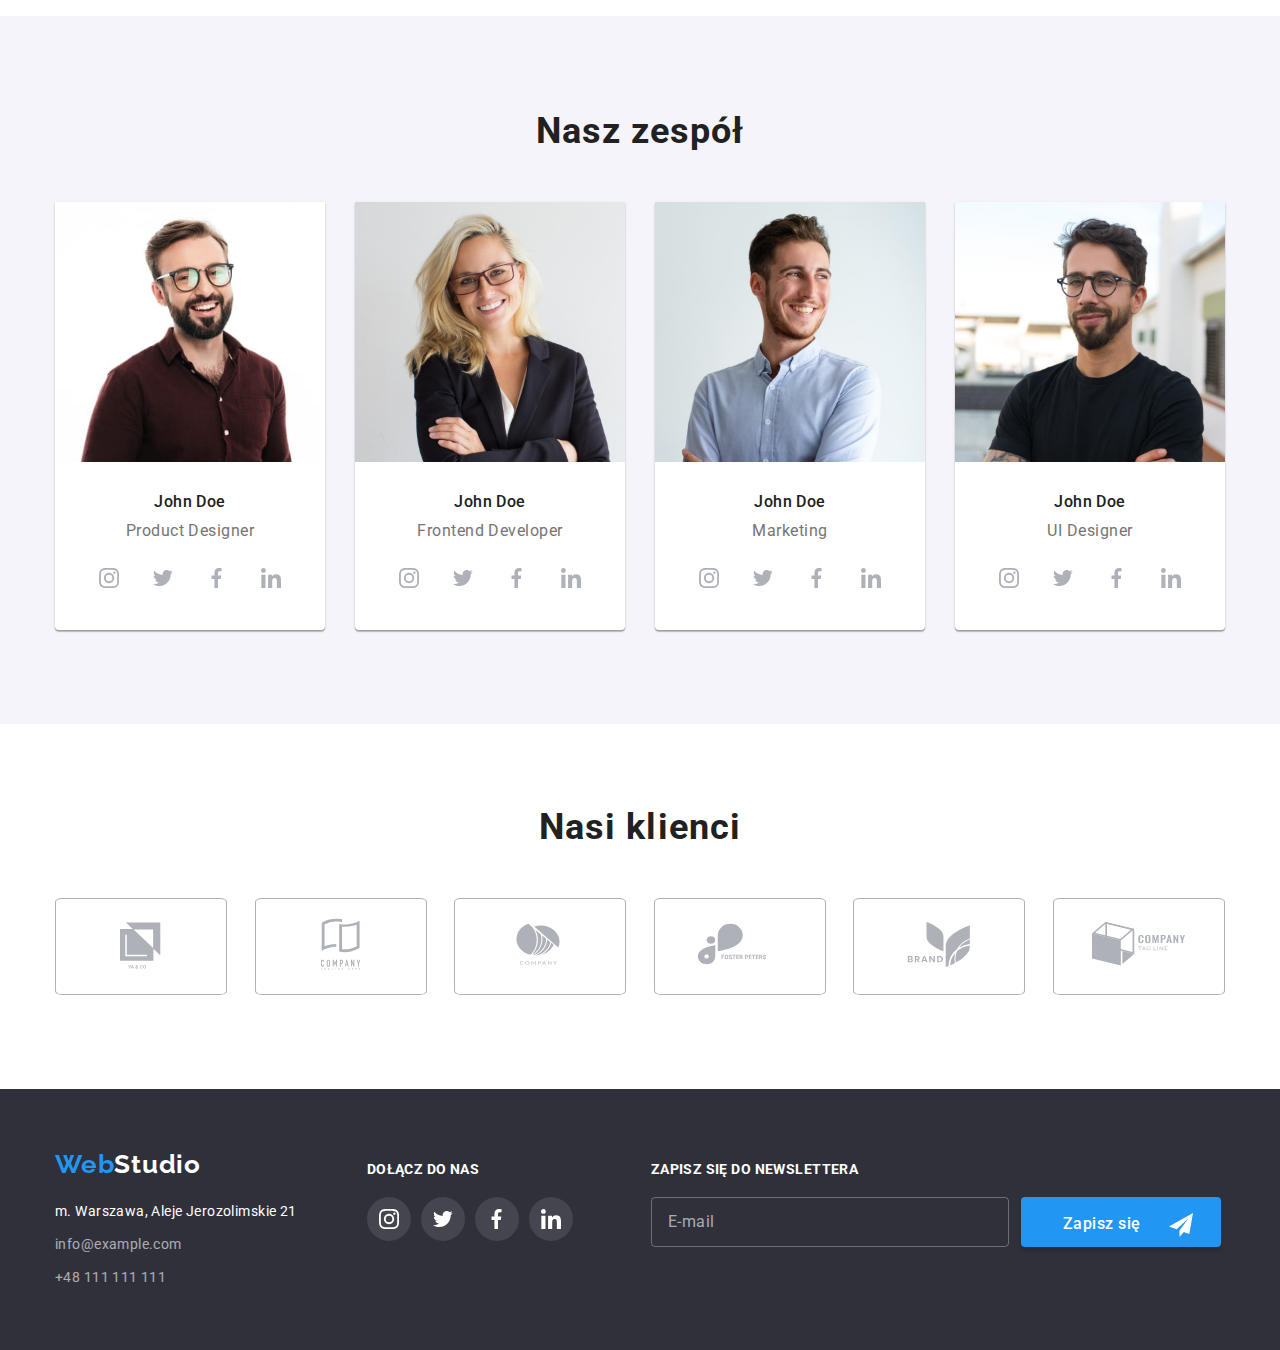
==== commit 0365c817: "feat(fotter-newsletter): add newsletter form" ====
--- a/index.html
+++ b/index.html
@@ -462,12 +462,29 @@
             </li>
           </ul>
         </div>
+        <div class="footer-newsletter">
+          <h3 class="footer-heading-3">zapisz się do newslettera</h3>
+          <form class="footer-newsletter-form">
+            <input
+              class="footer-newsletter-input"
+              type="text"
+              name="email"
+              placeholder="E-mail"
+            />
+            <button class="btn footer_btn" type="submit">
+              Zapisz się
+              <svg class="footer-icon">
+                <use href="images/icons.svg#icon-send"></use>
+              </svg>
+            </button>
+          </form>
+        </div>
       </div>
     </footer>
 
     <!-- Modal window -->
 
-    <div class="modal-backdrop" data-modal>
+    <div class="modal-backdrop is-hidden" data-modal>
       <div class="modal-window">
         <button class="modal-window__btn" type="button" data-modal-close>
           <svg class="modal-window-close-icon">
--- a/css/styles.css
+++ b/css/styles.css
@@ -15,6 +15,7 @@
   /* with opacity */
   --border-input-holder: #21212133;
   --textarea-placeholder-color: #75757580;
+  --footer-input-placeholder-color: #ffffff99;
 }
 
 body {
@@ -555,6 +556,56 @@
   transition: transform 250ms cubic-bezier(0.4, 0, 0.2, 1);
 }
 
+/* submit to newsletter form */
+
+.footer-newsletter {
+  margin-top: 12px;
+  margin-left: 78px;
+}
+
+.footer-newsletter-form {
+  display: flex;
+  margin-top: 20px;
+}
+
+.footer-newsletter-input {
+  outline: none;
+  padding: 15px 16px;
+  width: 358px;
+  border: 1px solid #ffffff4d;
+  border-radius: 4px;
+  background-color: transparent;
+  font-size: 16px;
+  font-weight: 400;
+  letter-spacing: 0.03em;
+  color: var(--light-color);
+}
+
+.footer-newsletter-input::placeholder {
+  color: var(--footer-input-placeholder-color);
+}
+.footer_btn {
+  outline: none;
+  margin-left: 12px;
+  padding-top: 10px;
+  padding-left: 42px;
+  padding-right: 28px;
+  border-radius: 4px;
+  background: #2196f3;
+  box-shadow: 0px 4px 4px rgba(0, 0, 0, 0.15);
+  border-radius: 4px;
+  color: var(--light-color);
+}
+
+.footer-icon {
+  margin-left: 24px;
+  vertical-align: middle;
+  width: 24px;
+  height: 24px;
+  fill: var(--light-color);
+}
+
+/* modal window */
 .modal-backdrop {
   position: fixed;
   background-color: rgba(0, 0, 0, 0.2);
